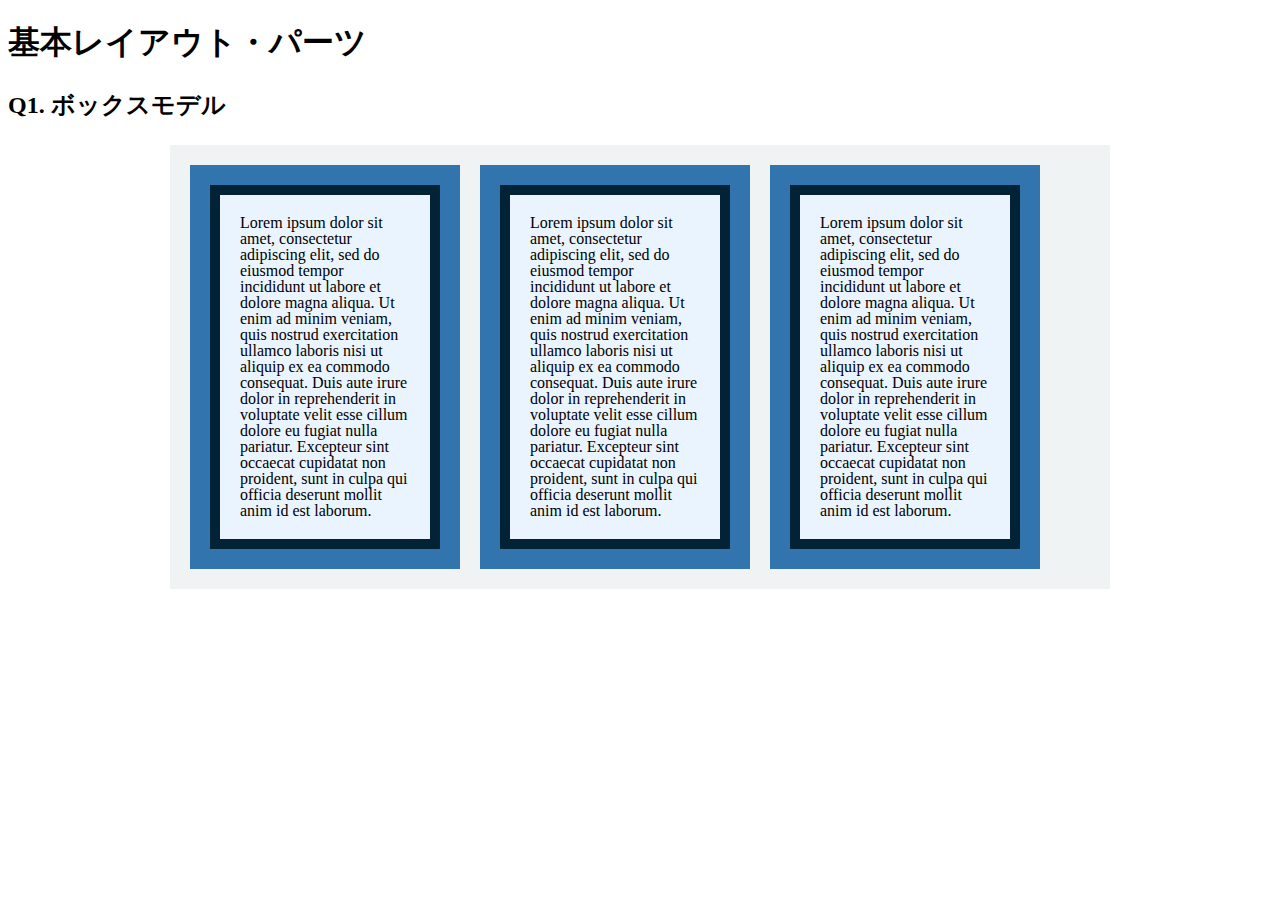
==== layout_parts/q1/index.html @ 7e69638b "flont lesson section7です" ====
<!DOCTYPE html>
<html>
  <head>
    <meta charset="utf-8">
    <meta http-equiv="X-UA-Compatible" content="IE=edge">
    <meta name="viewport" content="width=device-width, initial-scale=1.0, maximum-scale=1.0, user-scalable=no">
    <meta name="format-detection" content="telephone=no">
    <title>基本レイアウト・パーツ</title>
    <link rel="stylesheet" href="http://gizumo-inc.github.io/sample/front-lesson/layout_parts_new/assets/css/reset.css">
    <link rel="stylesheet" href="http://gizumo-inc.github.io/sample/front-lesson/layout_parts_new/assets/css/base.css">
    <link rel="stylesheet" href="css/style.css">
  </head>
  <body>
    <div class="wrapper">
      <h1 class="title">基本レイアウト・パーツ</h1>
      <h2 class="headline">
        <p class="headline__text">Q1. ボックスモデル</p>
      </h2>
      <div class="box">
        <!--
            このQ1のみ「answer」フォルダがあり、そこにQ1でのHTML/CSSの説明が書いてあります。
            その「index.html」をブラウザとテキストエディタで開き、参考にしてみてください。

             この問題はmarginとpaddingとborderをうまく使ってボックスを配置する問題です。
             レイアウトとしては、1つの大きなボックスの中に3つのボックスが横並びになっていて、
             さらにその3つのボックスの中にそれぞれ1つずつボックスが入っている形になっています。
             3つのボックスはfloatで横並びにしているので、clearfixでの解除も忘れないようにしてください。

             ■この問題で使う大事なプロパティ
             ・margin
             ・padding
             ・border
             ・float
        -->
        <!-- 回答はクラスq1の要素の中に書いてね -->
        <!-- すでについてるクラスにはstyleを指定しない。styleをつける場合は自分で新たにクラスをつけること -->
        <div class="q1">
          <div class="container clearfix">
            <div class="content_frame">
              <p class="content">Lorem ipsum dolor sit amet, consectetur adipiscing elit, sed do eiusmod tempor incididunt ut labore et dolore magna aliqua. Ut enim ad minim veniam, quis nostrud exercitation ullamco laboris nisi ut aliquip ex ea commodo consequat. Duis aute irure dolor in reprehenderit in voluptate velit esse cillum dolore eu fugiat nulla pariatur. Excepteur sint occaecat cupidatat non proident, sunt in culpa qui officia deserunt mollit anim id est laborum.</p>
            </div>
            <div class="content_frame">
              <p class="content">Lorem ipsum dolor sit amet, consectetur adipiscing elit, sed do eiusmod tempor incididunt ut labore et dolore magna aliqua. Ut enim ad minim veniam, quis nostrud exercitation ullamco laboris nisi ut aliquip ex ea commodo consequat. Duis aute irure dolor in reprehenderit in voluptate velit esse cillum dolore eu fugiat nulla pariatur. Excepteur sint occaecat cupidatat non proident, sunt in culpa qui officia deserunt mollit anim id est laborum.</p>
            </div>
            <div class="content_frame">
              <p class="content">Lorem ipsum dolor sit amet, consectetur adipiscing elit, sed do eiusmod tempor incididunt ut labore et dolore magna aliqua. Ut enim ad minim veniam, quis nostrud exercitation ullamco laboris nisi ut aliquip ex ea commodo consequat. Duis aute irure dolor in reprehenderit in voluptate velit esse cillum dolore eu fugiat nulla pariatur. Excepteur sint occaecat cupidatat non proident, sunt in culpa qui officia deserunt mollit anim id est laborum.</p>
            </div>
          </div>
        </div>
        <!-- 回答はクラスq1の要素の中に書いてね -->
      </div>
    </div>
  </body>
</html>
---- layout_parts/q1/css/style.css ----
@charset "UTF-8";

/* 回答はここに書いてね */
*{box-sizing: border-box;}

.container{
  margin: 0 auto;
  width: 940px;
  background-color: #eff3f4;
}

.clearfix::after{
  clear:both;
  display: block;
  content: "";
}

.content_frame{
  background-color: #3274ae;
  float:left;
  margin: 20px;
  margin-right: 0px;
}

.content{
  width:230px;
  border: 10px solid #022336;
  padding: 20px;
  background-color: #eaf4ff;
  font-size: 16px;
  line-height: 16px;
  margin:20px;
}



/* 回答はここに書いてね */
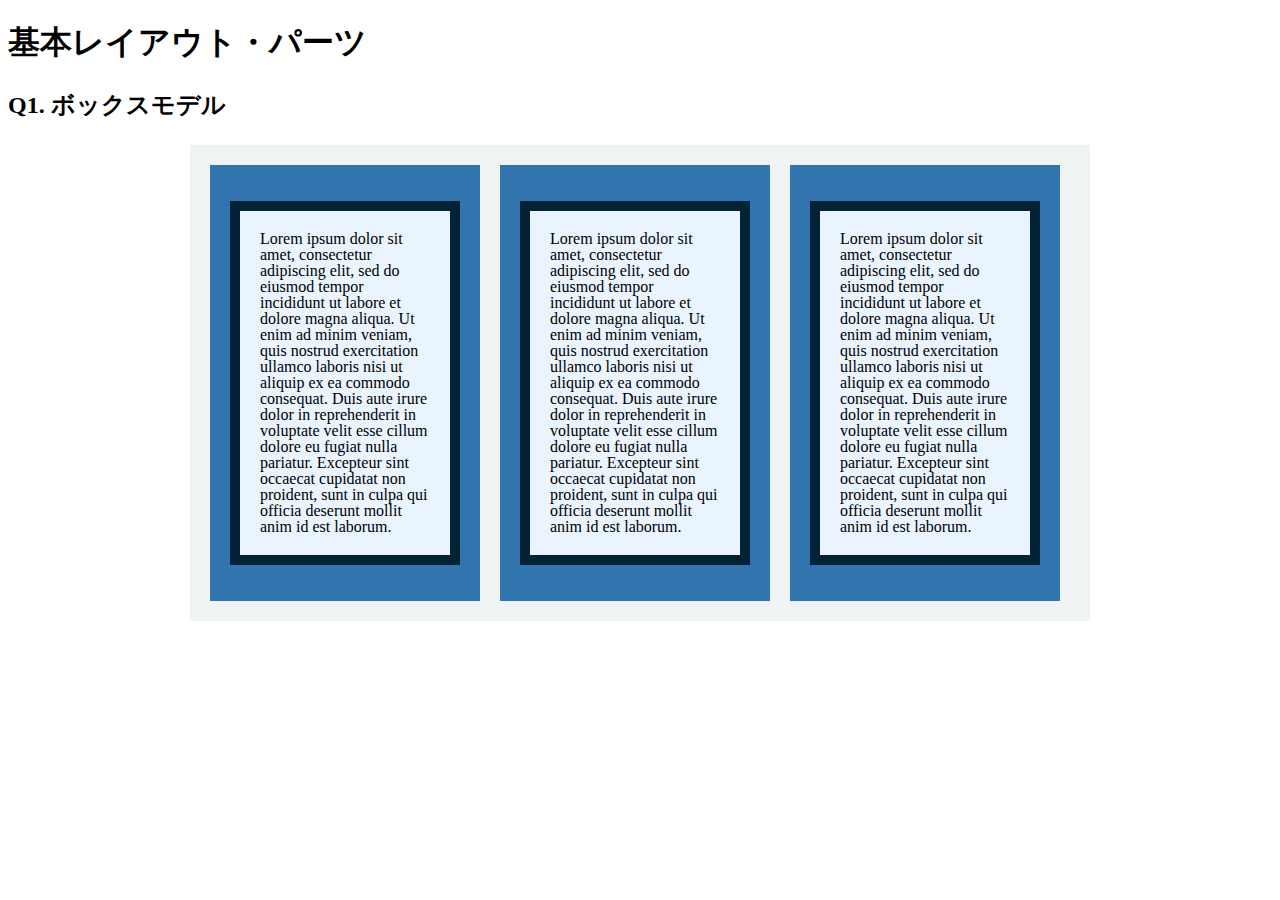
==== commit 72324631: "セルフチェック後のコミット" ====
--- a/layout_parts/q1/index.html
+++ b/layout_parts/q1/index.html
@@ -34,19 +34,17 @@
         -->
         <!-- 回答はクラスq1の要素の中に書いてね -->
         <!-- すでについてるクラスにはstyleを指定しない。styleをつける場合は自分で新たにクラスをつけること -->
-        <div class="q1">
-          <div class="container clearfix">
-            <div class="content_frame">
+      <div class="q1 container clearfix">
+          <div class="content_frame">
               <p class="content">Lorem ipsum dolor sit amet, consectetur adipiscing elit, sed do eiusmod tempor incididunt ut labore et dolore magna aliqua. Ut enim ad minim veniam, quis nostrud exercitation ullamco laboris nisi ut aliquip ex ea commodo consequat. Duis aute irure dolor in reprehenderit in voluptate velit esse cillum dolore eu fugiat nulla pariatur. Excepteur sint occaecat cupidatat non proident, sunt in culpa qui officia deserunt mollit anim id est laborum.</p>
-            </div>
-            <div class="content_frame">
+          </div>
+          <div class="content_frame">
               <p class="content">Lorem ipsum dolor sit amet, consectetur adipiscing elit, sed do eiusmod tempor incididunt ut labore et dolore magna aliqua. Ut enim ad minim veniam, quis nostrud exercitation ullamco laboris nisi ut aliquip ex ea commodo consequat. Duis aute irure dolor in reprehenderit in voluptate velit esse cillum dolore eu fugiat nulla pariatur. Excepteur sint occaecat cupidatat non proident, sunt in culpa qui officia deserunt mollit anim id est laborum.</p>
-            </div>
-            <div class="content_frame">
+          </div>
+          <div class="content_frame">
               <p class="content">Lorem ipsum dolor sit amet, consectetur adipiscing elit, sed do eiusmod tempor incididunt ut labore et dolore magna aliqua. Ut enim ad minim veniam, quis nostrud exercitation ullamco laboris nisi ut aliquip ex ea commodo consequat. Duis aute irure dolor in reprehenderit in voluptate velit esse cillum dolore eu fugiat nulla pariatur. Excepteur sint occaecat cupidatat non proident, sunt in culpa qui officia deserunt mollit anim id est laborum.</p>
-            </div>
           </div>
-        </div>
+      </div>
         <!-- 回答はクラスq1の要素の中に書いてね -->
       </div>
     </div>
--- a/layout_parts/q1/css/style.css
+++ b/layout_parts/q1/css/style.css
@@ -5,8 +5,9 @@
 
 .container{
   margin: 0 auto;
-  width: 940px;
+  width: 900px;
   background-color: #eff3f4;
+  padding: 20px;
 }
 
 .clearfix::after{
@@ -18,8 +19,11 @@
 .content_frame{
   background-color: #3274ae;
   float:left;
-  margin: 20px;
-  margin-right: 0px;
+  margin-left: 20px;
+  padding:20px;
+}
+.content_frame:first-child{
+    margin-left: 0px;
 }
 
 .content{
@@ -29,7 +33,6 @@
   background-color: #eaf4ff;
   font-size: 16px;
   line-height: 16px;
-  margin:20px;
 }
 
 
